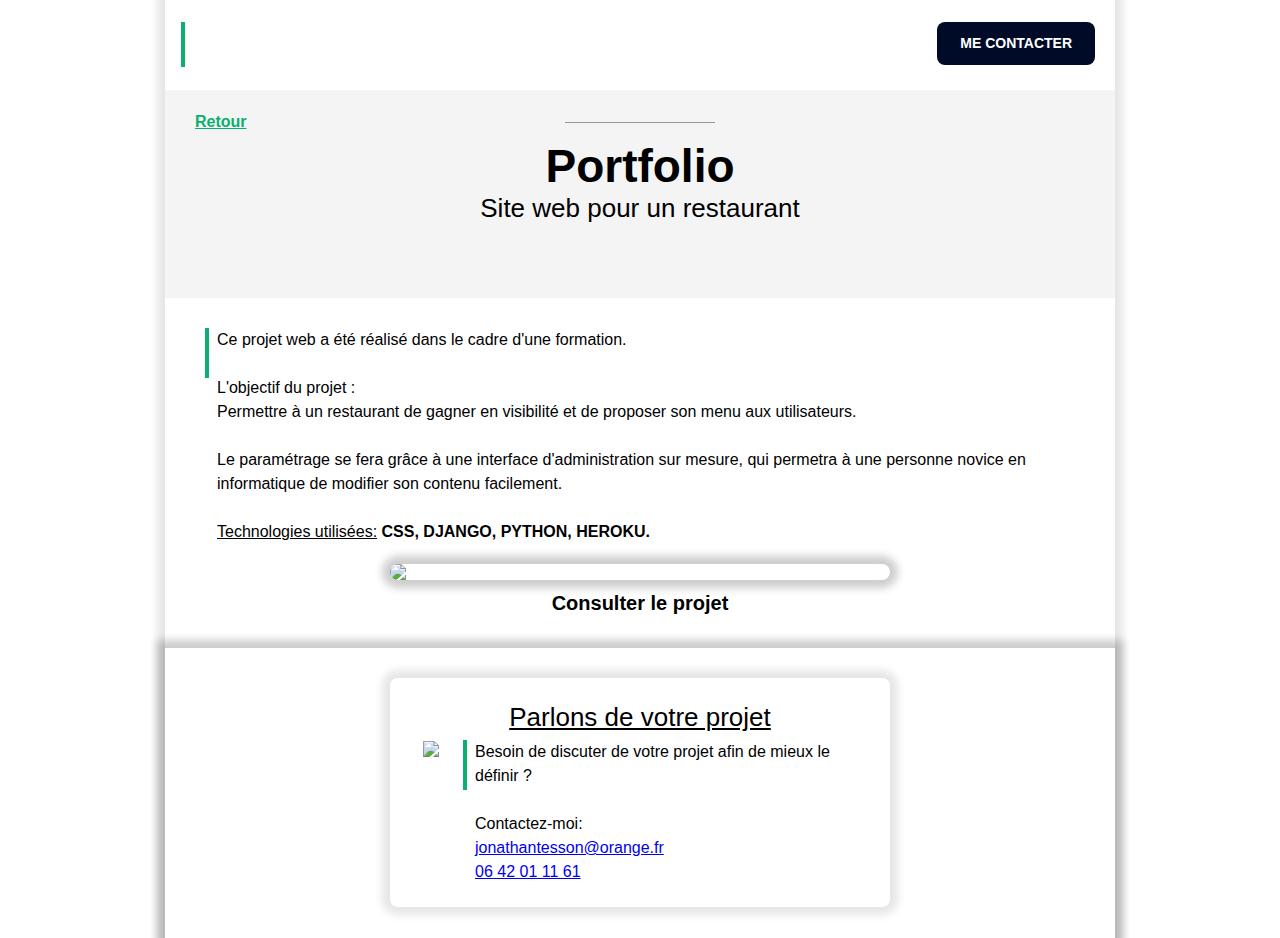
==== portfolio-site-restaurant.html @ e757218a "Add files via upload" ====
<!DOCTYPE html>
<html lang="fr">
<head>
    <meta charset="UTF-8">
    <meta name="viewport" content="width=device-width, initial-scale=1.0">
    <title>Site web restaurant</title>
    <link rel="stylesheet" href="style.css">
</head>



<body>
<div class="jonath">    

    <!-- HEADER -->
    <div class="portfolio-header">
        <div class="texte-avec-ligne-verticale"
        style="margin-left: 16px; margin-top: 22px; height: 45px;">
            <p class="portfolio-header-title">Jonathan Tesson</p>
        </div>
        <a class="contact-button contact-button-portfolio"
        href="mailto:jonathantesson@orange.fr?subject=Contact%20depuis%20site%20pro%20:">ME CONTACTER</a>
    </div>

    <!-- SECTION GRISE TITRE -->
    <div class="section section-grise1" style="padding-top: 20px">
        <a class="portfolio-back" href="index.html">Retour</a>
        <div class="separateur" style="margin-top: -12px;"></div>
         <h1 class="portfolio">Portfolio</h1>
         <h2 class="portfolio">Site web pour un restaurant</h2>
     </div>

    <!-- SECTION CONTENU-->
    <div class="section">
        <div class="texte-avec-ligne-verticale">
            <p>
                
                Ce projet web a été réalisé dans le cadre d'une formation.
                <br>
                <br>
                L'objectif du projet :  
                <br> Permettre à un restaurant de gagner en visibilité et de proposer son menu aux utilisateurs.
                <br><br>
                Le paramétrage se fera grâce à une interface d'administration sur mesure, qui permetra à une personne novice en informatique de modifier son contenu facilement.
                <br>
                <br>
                <u>Technologies utilisées:</u> <b>CSS, DJANGO, PYTHON, HEROKU.</b> 
            </p>  
        </div>   
            <div class="centre-image">
                <a href="#"><img src="image/project1.jpg"></a>
                <a href="#">Consulter le projet</a>
            </div>


        
    </div>
      <!-- FRAME-->
        <!-- <iframe src="contact-frame.html" scrolling="no"/> -->


<div class=bandeau-fin2>
        <div class="fond">   
            <div class= "centre-frame">                   
                    <div class="frame">
                        <h3 class="frame-title"><u>Parlons de votre projet </u></h3>
                        <table style="width: 100%">
                            <tr>
                                <td valign="top" align="center"><img src="image/jonathan1.png" style="width: 100px"></td>
                                <td>
                                    <div class="texte-avec-ligne-verticale"
                                    style="margin-left: 20px">
                                        <p>
                                            Besoin de discuter de votre projet 
                                            afin de mieux le définir ?
                                            <br><br>
                                            <p>Contactez-moi:</p>
                                            
                                            <p>
                                                <a href="mailto:jonathantesson@orange.fr?subject=Contact%20depuis%20site%20pro%20:">jonathantesson@orange.fr</a>
                                                <br>
                                                <a href="tel:+33642011161">06 42 01 11 61 </a>
                                            </p>
            
                                        </p>
                                    </div>
                                </td>
                            </tr>
                        </table>
            
                    </div>    
            </div>        
    </div>     
            

    
</div>



</div> <!--jonath fin-->  
</body>

</html>
---- style.css ----
* {
    box-sizing: border-box ;
}


:root{
    --color1: #0baf70;
    --color2: #f4f4f4;
}



body {
    margin:0;
    font-family: Arial;
    line-height: 1.5;
    max-width: 1000px;
    margin-left: auto;
    margin-right: auto;
    background-color: white;
}

.jonath{
    background-color:white;
    max-width: 950px;
    margin-left: auto;
    margin-right: auto;
    box-shadow: 0px 0px 8px 8px rgba(0, 0, 0, 0.1);
    
}

div.cover_filtre {
    max-width: 390px ; 
    background-color:#ffffffe1 ; 
    text-align: center;
    margin-left: auto;
    margin-right: auto;
    border: 2px solid black;
    border-radius: 8px;
    padding-bottom: 10px;
    box-shadow: 0px 0px 8px 8px rgba(0, 0, 0, 0.2);
}
/*-------------------*/

div.fond {

    
    padding-top: 0px;
    /*background-color: rgba(255, 255, 255, 0.685);*/
    padding-bottom: 0px;
}


div.cover_filtre_2 {
    
    background-color: #ffffffe1; 
    text-align: center;
    margin-left: auto;
    margin-right: auto;
    border: 1px solid black;
    border-radius: 8px;
    padding-bottom: 10px;
    box-shadow: 0px 0px 8px 8px rgba(0, 0, 0, 0.2);
    padding-top: 4px;
    padding-bottom: 4px;
    padding-left: 4px;
    padding-right: 4px ;
    max-width:255px ;
    max-height: 60px;
}


a.contact-button2 {
    color: white;
    border: 1px solid black;
    padding: 8px 20px;
    text-decoration: none;
    background-color: #000b27;
    display: inline-block;
    font-weight: bold;
    border-radius: 8px;
    
    
    font-size: 14px;
}



div.cover_filtre_2 h1{
font-size: 30px;

}



.bandeau-fin {
    background: url(image/cover.jpg) no-repeat center/cover;
    height: 290px;
    box-shadow: 0px 0px 8px 8px rgba(0, 0, 0, 0.2);
}

.bandeau-fin2 {
    background: url(image/cover2.jpg) no-repeat center/cover;
    height: 290px;
    box-shadow: 0px 0px 8px 8px rgba(0, 0, 0, 0.2);
}

.bandeau-fin3 {
    background: url(image/coverdj.jpg) no-repeat center/cover;
    height: 290px;
    box-shadow: 0px 0px 8px 8px rgba(0, 0, 0, 0.2);
}

/*iframe {
    width: 100%;
    border: none;
    max-height: 350px;  
}*/

div.cover {
    background: url(image/cover_overlay.png) no-repeat center/100% 100%,url(image/cover.jpg) no-repeat center/cover;
    height: 360px;
    position: relative;
    box-shadow: 0px 0px 8px 8px rgba(0, 0, 0, 0.2);
}  

img.cover-profile {
    height: 150px;
    position: relative;
    left: 50%;
    margin-left: -75px;
    margin-top: 20px;
   
}

h1 {
    color:black;
    text-align: center;
    font-size: 42px;
    margin-top: 10px;
    margin-bottom: 0px;
    line-height: 1;
    
}

div.cover p {
    color: black;
    text-align: center;
    margin-top: 0px;
    font-size: 14px;
    margin-bottom: 8px;
}

div.cover-contact {
    /*background-color: #ff000080;*/
    position: absolute;
    top: 20px;
    left: 10px;
    border-left: 4px solid var(--color1);
    padding-left: 8px;
}

div.cover-contact p {
    text-align: left;
    margin-top: 0px;
    margin-bottom: 0px;
}
div.cover-contact p:first-child {
    margin-bottom: 10px;
}

div.cover-contact * {
    color: white;
    font-size: 14px;
}


a.contact-button {
    color: white;
    border: 3px solid transparent;
    padding: 8px 20px;
    text-decoration: none;
    background-color: #000b27;
    display: inline-block;
    font-weight: bold;
    
    font-size: 14px;
    border-radius: 8px;
}

a.contact-button-portfolio {

    position: absolute; 
    right: 20px; 
    top:22px;
}

a.contact-button:hover {
    color: var(--color1);
    border: 3px solid var(--color1);
}
a.contact-button2:hover{

    color: var(--color1);
    border: 1px solid var(--color1);

}

div.section {
    padding-left: 40px;
    padding-right: 40px;
    padding-top: 30px ;
    padding-bottom: 30px ;
    overflow: auto; 
      
}

div.section img{
    box-shadow: 0px 0px 8px 8px rgba(0, 0, 0, 0.2);
    border-radius: 8px;

}



/*
div.linkedin {

    padding-bottom: 20px;
    
}

div.linkedin img {
    width: 30px;
    float: right;
    box-shadow: 0px 0px 4px 4px rgba(0, 0, 0, 0.1);
    
    
}

*/




div.section-grise1 {
    background: url(image/triangle2white.svg)  no-repeat center bottom -1px/100%;
    background-color: var(--color2);
    padding-bottom: 70px;
    
}

div.section-grise2 {
    background: url(image/triangle1white.svg) no-repeat center top/100%;
    background-color: var(--color2);
    padding-top: 70px;
    font-weight: bold;
  
    
   
}

h2 {
    text-align: center;
    font-size: 34px;
    margin-top: 0px;




}
div.separateur {
height: 1px;
width: 150px;
background-color: #979797;
position: relative;
left: 50%;
margin-left: -75px;


}


div.section-grise1 p{
    
    font-size: 22px;
    color: #656565;
    text-align: center;
    max-width: 520px;
    margin-left: auto;
    margin-right: auto;
    
}

img.col-contenu {
    width: 40%;
}

div.col-contenu {
    width: 60% ;
    padding-left: 16px; 
}

.float-right {
    float: right;
}



div.texte-avec-ligne-verticale {
    border-left: 4px solid var(--color1);
    padding-left: 8px;
    height: 50px;
    display: inline-block;
}

div.texte-avec-ligne-verticale p {
    margin-top: 0;
}


div.texte-avec-ligne-vertical:first-child {
    margin-top: 0px;
  
}

div.barre-verticale {

    height: 50px;
    width: 4px;
    background-color: var(--color1);
    margin-right: 8px ;

}

.col-portfolio {
    width: 47%;
    text-align: center;
     

}
div.centre-frame{
    text-align: center;
}

div.centre-frame h3 {
    text-align: center;
    font-size: 26px;
    font-weight: normal;
    margin: 0;

   
}


div.centre-frame p {
 text-align: left;
 margin: 0px;
}

div.centre-frame a {
    
    margin: 0px;
    padding-bottom: 20px;
   }



div.frame {
    margin: 30px 50px;
    padding: 20px 30px;
    background-color :#ffffffd0;
    box-shadow: 0px 0px 8px 8px rgba(0, 0, 0, 0.1);
    border-radius: 8px;
    max-width: 500px;
    display: inline-block;
    

}

p.frame-title {

font-size:30px ;
margin-top: 5px;
margin-bottom: 0px;
text-align: center;
}




div.frame img {
 width: 100%;
}





/* PORTFOLIO*/

div.portfolio-header {
    height: 90PX;
    background: url(image/header.jpg)no-repeat center/cover;
    position: relative;
}

div.portfolio-headerdj {
    height: 90PX;
    background: url(image/headerdj.jpg)no-repeat center/cover;
    position: relative;
}

div.portfolio-headerfestival {
    height: 90PX;
    background: url(image/festival\ bleu.jpg)no-repeat center/cover;
    position: relative;
}

.portfolio-header-title {
    font-size: 26px;
    font-weight: bold;
    color: white;
    padding-top: 4px;
    padding-left: 8px;
    

}

h1.portfolio {
    font-size: 46px;
    color: black;
    line-height: 1;
    padding-top: 10px;
}

h2.portfolio {
    font-size: 26px;
    color: black;
    font-weight:normal;
    margin-bottom: 0;
   
}
.portfolio-back {
    color: var(--color1); 
    margin-left: -10px;
    font-weight: bold;  
     

}
img.portfolio {
    width: 70%;
    max-width: 475px;
   
    
}

.display-mobile{
    display: none;

}

div.centre-image {
    max-width: 500px;
    text-align: center;
    margin-left: auto;
    margin-right: auto;
    
    
}

div.centre-image img {
    margin-top: 20px;
    width: 100%;
    display: inline-block;
    text-align: center;
}
div.centre-image a {
    text-decoration: none;
    font-weight: bold;
    color: black;
    font-size: 20px;

}

h4.musique {
    max-height: 30px;
    text-align: center;
    font-size: 20px;
    font-weight: bold;
  

    
    background-color:var(--color1);
    border-radius: 8px;
    color:black;
    




    

}






            /* For mobile phones: */

@media only screen and (max-width: 604px) {

    h4.musique {

   display: inline-block;
   position: relative; /* postulat de départ */
   top: 50%; left: 50%; /* à 50%/50% du parent référent */
   transform: translate(-50%, -50%);
   padding-left: 38%;
   padding-right: 38%;
   margin-top: 39px;
   



    }



     
  img.cover-profile {
    height: 90px;
    margin-top: 75px;
    margin-left: -50px;
}

h1 {
    
    font-size: 30px;
    margin-top: 6px;
    margin-bottom: 0px;
}

div.cover p {
    margin-top: 2px;
    font-size: 13px;
}
.section {
    padding-left: 20px;
    padding-right: 20px;
   
}


div.section-grise1 {
    padding-bottom: 40px;
}

h2 {
    font-size: 30px;

}

img.col-contenu {
    width: 100%;
}

div.col-contenu {
    width: 100% ;
    padding-left: 0px; 
    margin-top: 20px;
}

.col-portfolio {
    width: 100%;
    text-align: center;
    margin-bottom: 20px;
}

div.frame {
    margin: 0;
    padding: 0;
    box-shadow: none;
    border-radius: 0px;
}
div.frame img {
    width: 70px;
}

div.cover {
    
    height: 288px;
    box-shadow: none;
 
}  

div.cover_filtre {
    max-width: 600px ; 
    border-radius: 0px;
    border: 2px solid transparent;
    
    box-shadow: none;
}   

.bandeau-fin {
    
    height: 189px;
    box-shadow: 0px 0px 8px 8px rgba(0, 0, 0, 0.2);
    
}

.bandeau-fin2 {
    
    height: 189px;
    box-shadow: 0px 0px 8px 8px rgba(0, 0, 0, 0.2);
    
}

.bandeau-fin3 {
    
    height: 189px;
    box-shadow: 0px 0px 8px 8px rgba(0, 0, 0, 0.2);
    
}




div.frame {
margin-bottom: 30px;

}

/* PORTFOLIO - MOBILE */

.portfolio-header-title {
    font-size: 19px;
    padding-top: 10px;
    padding-left: 4px;

}   

a.contact-button {
    padding: 7px 12px;
    margin-top: 22px;
    font-size: 12px;
    
}

a.contact-button-portfolio {
    right: 12px;  
    top:5px; 
}

h1.portfolio {
    font-size: 40px;
  
}

h2.portfolio {
    font-size: 22px;
   
}

img.portfolio {
    width: 100%;
    
}

.display-mobile{
    display: block;
}

}

@media only screen and (max-width: 414px) {


a.contact-button{
    margin-top: 0px;
}

a.contact-button-portfolio {
    right: 12px;  
    top:26px; 
}




}



@media only screen and (max-width: 360px){


    h4.musique {

        padding-left: 36%;
        padding-right: 36%;
        
}   
 

}





@media only screen and (max-width: 320px){



h4.musique {

        padding-left: 33%;
        padding-right: 33%;
        
}






div.frame h3 {

    font-size: 20px;
}
div.frame p {

    font-size: 10px;
}

.bandeau-fin {
    
    height: 148px;
    box-shadow: 0px 0px 8px 8px rgba(0, 0, 0, 0.2);
    
}

.bandeau-fin2 {
    
    height: 148px;
    box-shadow: 0px 0px 8px 8px rgba(0, 0, 0, 0.2);
    
}


.bandeau-fin3 {
    
    height: 148px;
    box-shadow: 0px 0px 8px 8px rgba(0, 0, 0, 0.2);
    
}

a.contact-button-portfolio {
    right: 12px;  
    top:31px; 
    padding: 4px;
}

.portfolio-back {
    color: var(--color1); 
    margin-left: -25px;
    font-weight: bold; 
    font-size: 12px; 
     

}

p.portfolio-header-title {
padding-top: 15px;
font-size: 15px;
 


}

}
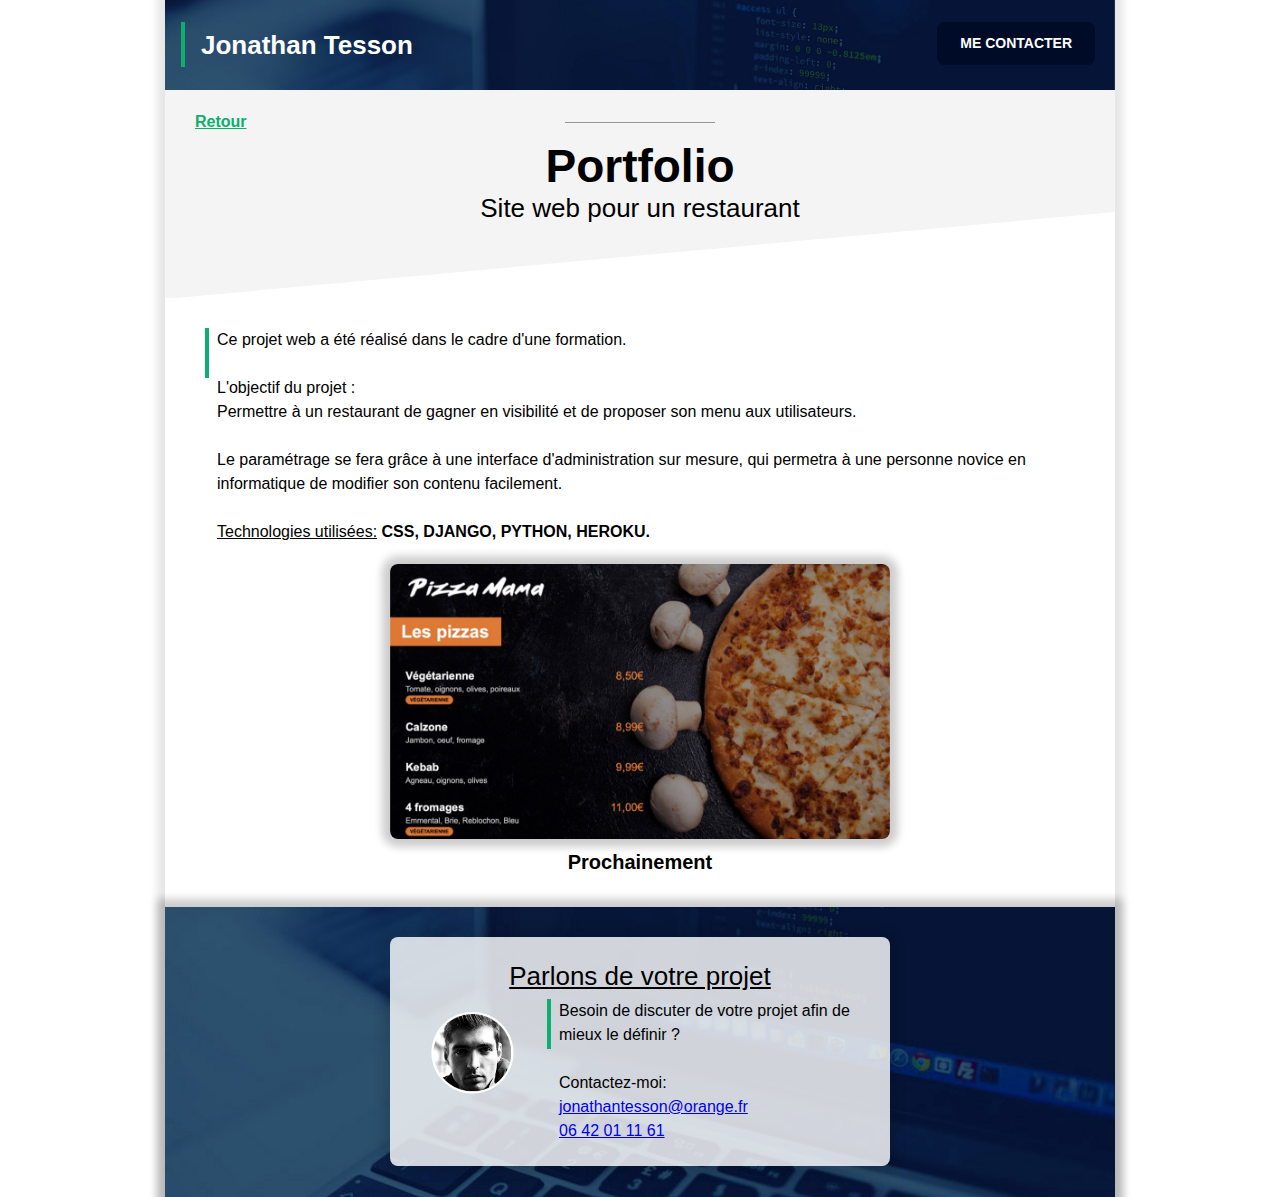
==== commit a2920e10: "Add files via upload" ====
--- a/portfolio-site-restaurant.html
+++ b/portfolio-site-restaurant.html
@@ -48,8 +48,8 @@
             </p>  
         </div>   
             <div class="centre-image">
-                <a href="#"><img src="image/project1.jpg"></a>
-                <a href="#">Consulter le projet</a>
+                <a href="#"><img class="hover"  src="image/project1.jpg"></a>
+                <a>Prochainement</a>
             </div>
 
 
--- a/style.css
+++ b/style.css
@@ -128,7 +128,7 @@
     height: 150px;
     position: relative;
     left: 50%;
-    margin-left: -75px;
+    margin-left: -65px;
     margin-top: 20px;
    
 }
@@ -195,6 +195,15 @@
     top:22px;
 }
 
+/*****************************************************/
+
+.hover:hover {
+    
+   content: url(image/En-cour-de-dévlopement.jpg);
+}
+
+/*****************************************************/
+
 a.contact-button:hover {
     color: var(--color1);
     border: 3px solid var(--color1);
@@ -512,6 +521,9 @@
 
 @media only screen and (max-width: 604px) {
 
+ 
+    
+
     h4.musique {
 
    display: inline-block;
@@ -532,8 +544,8 @@
      
   img.cover-profile {
     height: 90px;
-    margin-top: 75px;
-    margin-left: -50px;
+    margin-top: 70px;
+    margin-left: -40px;
 }
 
 h1 {
@@ -556,6 +568,7 @@
 
 div.section-grise1 {
     padding-bottom: 40px;
+    
 }
 
 h2 {
@@ -599,8 +612,8 @@
 div.cover_filtre {
     max-width: 600px ; 
     border-radius: 0px;
-    border: 2px solid transparent;
-    
+    border: 2px solid transparent; /*--------------------------------*/
+    padding-bottom: 15px;
     box-shadow: none;
 }   
 
@@ -608,6 +621,7 @@
     
     height: 189px;
     box-shadow: 0px 0px 8px 8px rgba(0, 0, 0, 0.2);
+    
     
 }
 
@@ -644,14 +658,14 @@
 
 a.contact-button {
     padding: 7px 12px;
-    margin-top: 22px;
+    margin-top: 0px;
     font-size: 12px;
     
 }
 
 a.contact-button-portfolio {
     right: 12px;  
-    top:5px; 
+    top:26px; 
 }
 
 h1.portfolio {
@@ -687,6 +701,44 @@
     top:26px; 
 }
 
+div.frame {
+    
+    background-color :transparent;
+
+}
+
+
+
+.bandeau-fin {
+    background: url(image/cover-filtre.jpg) no-repeat center/cover;
+    height: 160px;
+    box-shadow: 0px 0px 8px 8px rgba(0, 0, 0, 0.2);
+    
+}
+
+.bandeau-fin2 {
+    background: url(image/cover2-filtre.jpg) no-repeat center/cover;
+    height: 160px;
+    box-shadow: 0px 0px 8px 8px rgba(0, 0, 0, 0.2);
+    
+}
+
+.bandeau-fin3 {
+    background: url(image/coverdj-filtre.jpg) no-repeat center/cover;
+    height: 160px;
+    box-shadow: 0px 0px 8px 8px rgba(0, 0, 0, 0.2);
+    
+}
+
+
+div.frame h3 {
+
+    font-size: 20px;
+}
+div.frame p {
+
+    font-size: 14px;
+}
 
 
 
@@ -703,7 +755,17 @@
         padding-right: 36%;
         
 }   
- 
+div.frame h3 {
+
+    font-size: 22px;
+}
+div.frame p {
+
+    font-size: 12px;
+}
+
+
+
 
 }
 
@@ -736,24 +798,34 @@
     font-size: 10px;
 }
 
+
+
+div.frame {
+    
+    background-color :transparent;
+
+}
+
+
+
 .bandeau-fin {
-    
-    height: 148px;
+    background: url(image/cover-filtre.jpg) no-repeat center/cover;
+    height: 147px;
     box-shadow: 0px 0px 8px 8px rgba(0, 0, 0, 0.2);
     
 }
 
 .bandeau-fin2 {
-    
-    height: 148px;
+    background: url(image/cover2-filtre.jpg) no-repeat center/cover;
+    height: 147px;
     box-shadow: 0px 0px 8px 8px rgba(0, 0, 0, 0.2);
     
 }
 
 
 .bandeau-fin3 {
-    
-    height: 148px;
+    background: url(image/coverdj-filtre.jpg) no-repeat center/cover;
+    height: 147px;
     box-shadow: 0px 0px 8px 8px rgba(0, 0, 0, 0.2);
     
 }
@@ -780,5 +852,13 @@
 
 
 }
+img.cover-profile {
+  
+    margin-left: -45px;
+    
+   
+}
+
+
 
 }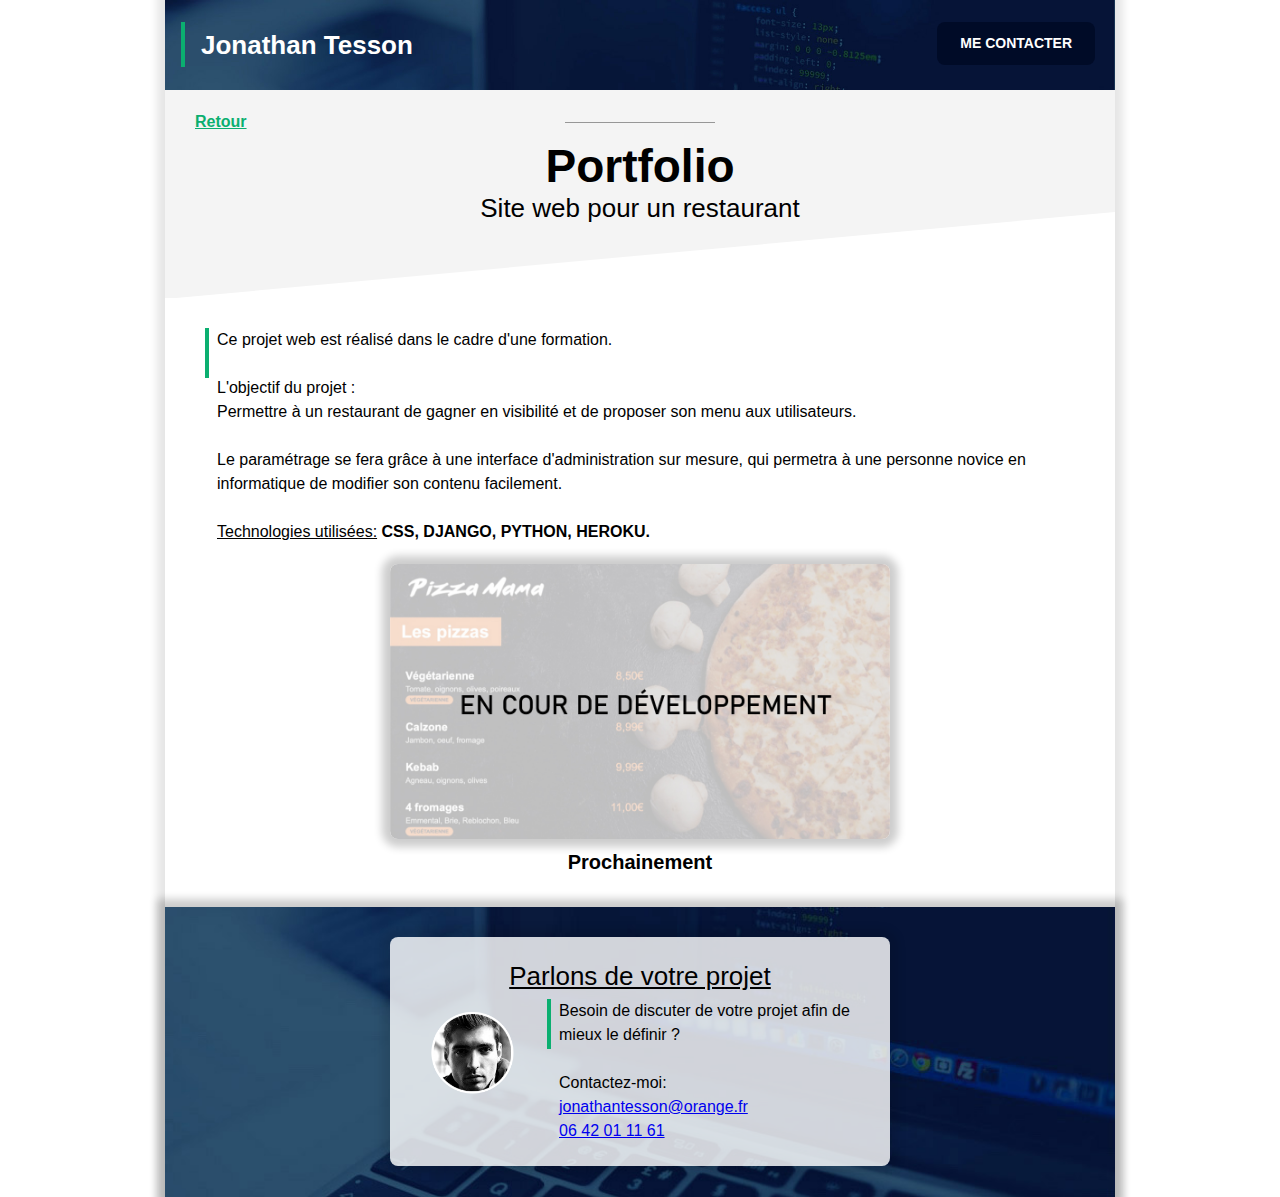
==== commit f423d29b: "Add files via upload" ====
--- a/portfolio-site-restaurant.html
+++ b/portfolio-site-restaurant.html
@@ -35,7 +35,7 @@
         <div class="texte-avec-ligne-verticale">
             <p>
                 
-                Ce projet web a été réalisé dans le cadre d'une formation.
+                Ce projet web est réalisé dans le cadre d'une formation.
                 <br>
                 <br>
                 L'objectif du projet :  
@@ -48,7 +48,7 @@
             </p>  
         </div>   
             <div class="centre-image">
-                <a href="#"><img class="hover"  src="image/project1.jpg"></a>
+                <a><img class="hover"  src="image/En-cour-de-dévlopement.jpg"></a>
                 <a>Prochainement</a>
             </div>
 
--- a/style.css
+++ b/style.css
@@ -196,12 +196,12 @@
 }
 
 /*****************************************************/
-
+/*
 .hover:hover {
     
    content: url(image/En-cour-de-dévlopement.jpg);
 }
-
+*/
 /*****************************************************/
 
 a.contact-button:hover {
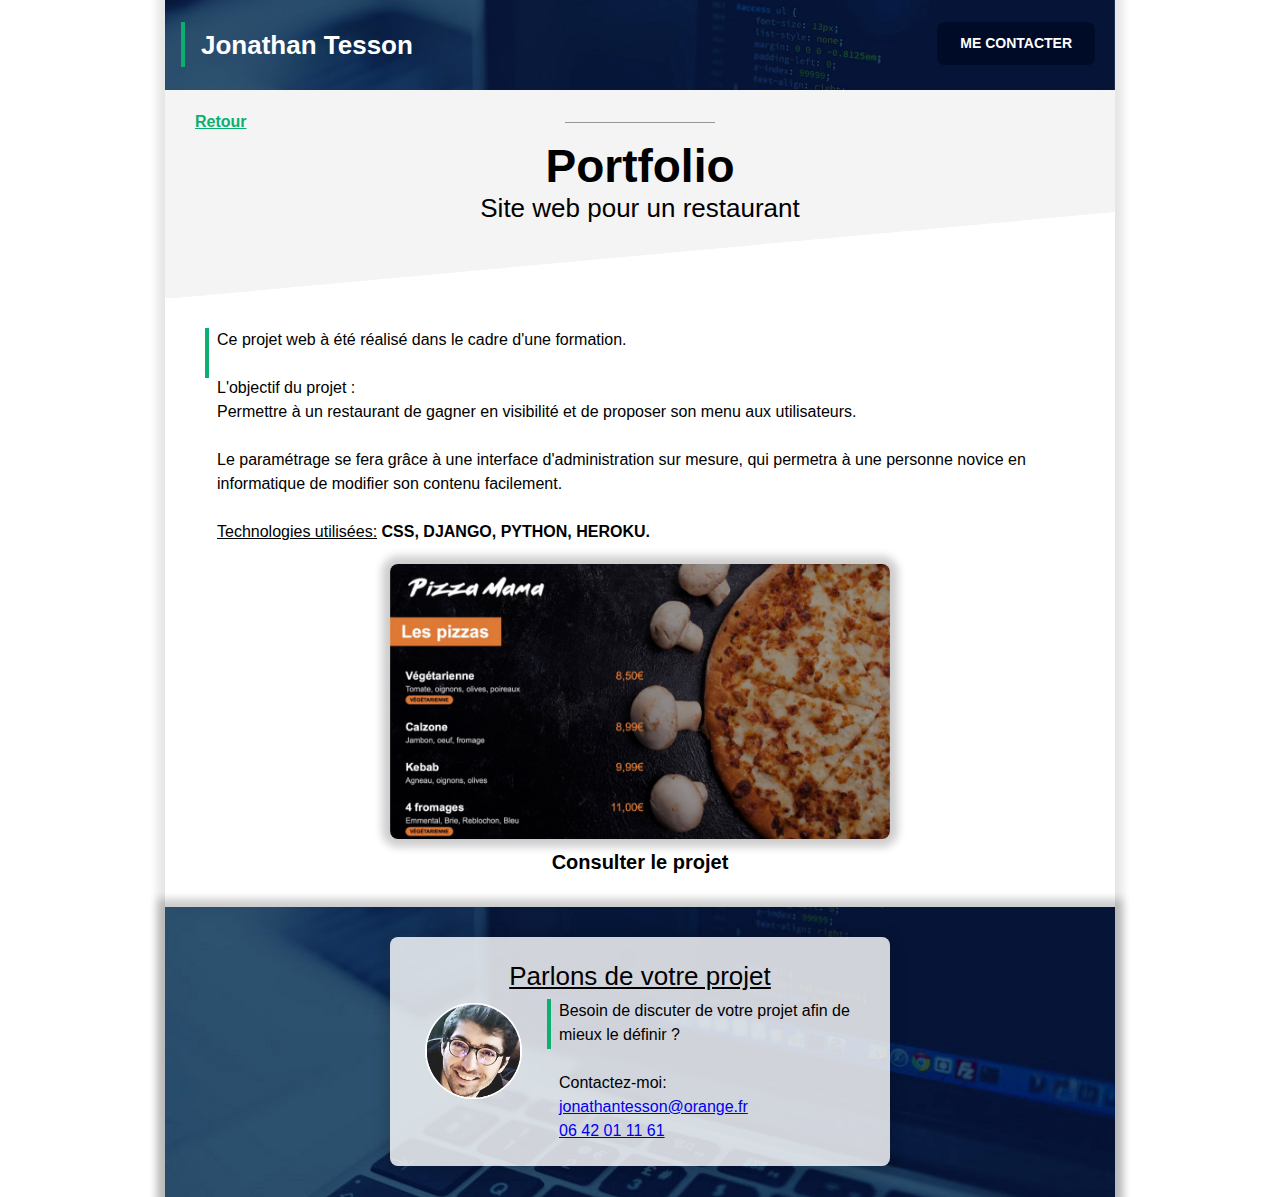
==== commit effea059: "Add files via upload" ====
--- a/portfolio-site-restaurant.html
+++ b/portfolio-site-restaurant.html
@@ -35,7 +35,7 @@
         <div class="texte-avec-ligne-verticale">
             <p>
                 
-                Ce projet web est réalisé dans le cadre d'une formation.
+                Ce projet web à été réalisé dans le cadre d'une formation.
                 <br>
                 <br>
                 L'objectif du projet :  
@@ -48,8 +48,8 @@
             </p>  
         </div>   
             <div class="centre-image">
-                <a><img class="hover"  src="image/En-cour-de-dévlopement.jpg"></a>
-                <a>Prochainement</a>
+                <a href="https://jrpizzamamadjangotesson.herokuapp.com/" target="_blank"><img src="image/project1.jpg"></a>
+                    <a href="https://jrpizzamamadjangotesson.herokuapp.com/" target="_blank">Consulter le projet</a>
             </div>
 
 
--- a/style.css
+++ b/style.css
@@ -69,6 +69,16 @@
     max-height: 60px;
 }
 
+img.icone {
+width: 0px;
+display:none ;
+
+}
+
+a.texte {
+  display: block;  
+}
+
 
 a.contact-button2 {
     color: white;
@@ -125,11 +135,11 @@
 }  
 
 img.cover-profile {
-    height: 150px;
+    height: 200px;
     position: relative;
     left: 50%;
-    margin-left: -65px;
-    margin-top: 20px;
+    margin-left: -96px;
+    margin-top: 0px;
    
 }
 
@@ -157,6 +167,7 @@
     top: 20px;
     left: 10px;
     border-left: 4px solid var(--color1);
+    
     padding-left: 8px;
 }
 
@@ -204,10 +215,24 @@
 */
 /*****************************************************/
 
+
+
+
+
+
+
+
 a.contact-button:hover {
     color: var(--color1);
     border: 3px solid var(--color1);
-}
+
+
+
+
+}
+
+
+
 a.contact-button2:hover{
 
     color: var(--color1);
@@ -249,6 +274,189 @@
 
 */
 
+.vert {
+display: none;
+top:274px; 
+margin-left: 50PX;   
+position: absolute;
+background-color: var(--color1);
+border-radius: 8px;
+width: 10%;
+height: 1px;
+max-width: 200PX;
+
+}
+
+.box{
+    display: flex;
+    flex-direction: row-reverse;
+
+
+}
+
+
+.vert2 {
+display: none;
+top:274px; 
+margin-right: 50PX;  
+position: absolute;
+background-color:var(--color1);
+border-radius: 8px;
+width: 10%;
+height: 1px;
+max-width: 200PX;
+
+}
+
+.xxxtexte {
+    font-family: 'Gill Sans', 'Gill Sans MT', Calibri, 'Trebuchet MS', sans-serif, 'Arial Narrow', Arial, sans-serif;
+    
+    font-size: 20px;
+    font-weight: lighter;
+    font-style: italic;
+   
+    padding-left: 10px;
+    border-radius: 8px;
+    color:black;
+    margin-bottom: -20px;
+    padding-bottom: 0;
+    z-index: 1;
+    
+
+}
+
+.xxxtexte p{
+
+    margin-bottom: 0;
+    
+}
+
+
+
+.xxxcolor {
+    
+    width: 120px;
+    background-color:var(--color1) ;
+    border-radius: 8px;
+    height: 6px;
+    position: absolute;
+    max-width: 360px;
+    
+    display: inline-block;
+    margin-top: 17px;
+    
+    
+}
+
+
+.xxxcolorx {   
+    width: 90px;
+    background-color:var(--color1) ;
+    border-radius: 8px;
+    height: 6px;
+    position: absolute;
+    max-width: 360px;
+    
+    display: inline-block;
+    margin-top: 17px;
+
+ }
+
+
+
+.bonus{
+    
+    height: 50px;
+    
+}
+
+
+.bonus2{
+    
+    height: 50px;
+}
+
+
+.xxxcolor2 {
+    
+    width: 7%;
+    background-color:var(--color1)  ;
+    border-radius: 8px;
+    height: 10px;
+    position: absolute;
+    max-width: 360px;
+    
+   
+    margin-right: 58px;
+    
+    
+
+    /*margin-right: 53%;*/
+    
+    
+
+}
+
+
+.box2{
+    
+    display: inline-flex;
+    flex-direction: row-reverse;
+    
+    
+    
+
+
+}
+
+
+.xxxcolor2{
+
+padding: 0;
+
+}
+
+
+
+
+
+
+
+
+
+
+
+/*
+.newvert {
+    top:1145PX; 
+    margin-left: 50PX;   
+    position: absolute;
+    background-color: red;
+    border-radius: 8px;
+    width: 25%;
+    height: 5px;
+    max-width: 320PX;
+}
+
+
+.newvert2 {
+    top:1145px; 
+    margin-right: 50PX;   
+    position: absolute;
+    background-color: red;
+    border-radius: 8px;
+    width: 25%;
+    height: 5px;
+    max-width: 320PX;
+}
+
+*/
+
+
+
+
+
+
 
 
 
@@ -290,14 +498,17 @@
 }
 
 
+
+
 div.section-grise1 p{
     
     font-size: 22px;
     color: #656565;
     text-align: center;
-    max-width: 520px;
+    max-width: 640px;
     margin-left: auto;
     margin-right: auto;
+   
     
 }
 
@@ -335,10 +546,20 @@
 
 div.barre-verticale {
 
-    height: 50px;
-    width: 4px;
-    background-color: var(--color1);
+    height: 15px;
+    width: 8px;
+    
     margin-right: 8px ;
+    background-color: black;
+    border-radius: 8px;
+
+
+    
+    /*border-top: 9px solid transparent;
+    border-bottom: 9px solid transparent;
+    border-left: 15px solid #000b27;*/
+    
+    
 
 }
 
@@ -350,6 +571,7 @@
 }
 div.centre-frame{
     text-align: center;
+    /*font-family: 'Gill Sans', 'Gill Sans MT', Calibri, 'Trebuchet MS', sans-serif*/
 }
 
 div.centre-frame h3 {
@@ -495,33 +717,67 @@
 h4.musique {
     max-height: 30px;
     text-align: center;
-    font-size: 20px;
+    font-size: 1px;
     font-weight: bold;
   
 
     
-    background-color:var(--color1);
-    border-radius: 8px;
-    color:black;
-    
-
-
-
-
-    
-
-}
-
-
+    background-color: transparent;
+    border-radius: 8px;
+    color:transparent;   
+
+}
+
+
+h4.musique2 {
+    max-height: 30px;
+    text-align: center;
+    font-size: 1px;
+    font-weight: bold;
+  
+
+    
+    background-color: transparent;
+    border-radius: 8px;
+    color:transparent;   
+
+}
+
+ 
 
 
 
 
             /* For mobile phones: */
 
-@media only screen and (max-width: 604px) {
-
- 
+@media only screen and (max-width: 627px) {
+
+
+
+
+    .xxxcolor {
+    
+        width: 125px;
+    
+        
+        
+    }
+    
+    
+
+
+
+
+
+
+    .vert {
+        top:253px; 
+    }
+
+    .vert2 {
+        top:253px; 
+    }
+    
     
 
     h4.musique {
@@ -530,23 +786,57 @@
    position: relative; /* postulat de départ */
    top: 50%; left: 50%; /* à 50%/50% du parent référent */
    transform: translate(-50%, -50%);
+   
    padding-left: 38%;
    padding-right: 38%;
-   margin-top: 39px;
-   
-
-
+   margin-top: 0px;
+   margin-bottom: 0px;
 
     }
+
+
+    p.musique2 {
+
+        display: inline-block;
+        position: relative; /* postulat de départ */
+        top: 50%; left: 50%; /* à 50%/50% du parent référent */
+        transform: translate(-50%, -50%);
+        
+        padding-left: 38%;
+        padding-right: 38%;
+        margin-top: 0px;
+        margin-bottom: 0px;
+     
+         }
+     
+    .xxxtexte p{
+
+        margin-top: 0;
+    }
+
+
+
+
+
+
+
 
 
 
      
   img.cover-profile {
-    height: 90px;
-    margin-top: 70px;
-    margin-left: -40px;
-}
+    height: 150px;
+    margin-top: 10px;
+    margin-left: -65px;
+    padding-top: 10px;
+    
+
+}
+
+
+
+
+
 
 h1 {
     
@@ -567,8 +857,11 @@
 
 
 div.section-grise1 {
-    padding-bottom: 40px;
-    
+    padding-bottom: 40px;   
+}
+
+div.section-grise2 {
+    padding-bottom: 40px;   
 }
 
 h2 {
@@ -604,7 +897,7 @@
 
 div.cover {
     
-    height: 288px;
+    height: 289px;
     box-shadow: none;
  
 }  
@@ -689,7 +982,47 @@
 
 }
 
-@media only screen and (max-width: 414px) {
+@media only screen and (max-width: 480px) {
+
+
+    .vert {
+        top:272px; 
+    }
+
+    .vert2 {
+        top:272px; 
+    }
+
+/* ******************************contact icone*********************/
+img.icone {
+    width: 30px;
+    display:flex;
+    margin: 0;
+    padding: 0;
+}
+
+
+div.cover-contact {
+    border: 0px solid red;
+    
+}
+
+div.icone1{
+    position: absolute;
+    top: -10px;
+    left: 0px;
+    border-left: 4px solid var(--color1);
+    padding-left: 8px;
+    height: auto;
+}
+
+a.texte {
+    display:none ;
+    font-size: 0px;    
+}
+
+/* ******************************contact icone*********************/
+
 
 
 a.contact-button{
@@ -740,10 +1073,19 @@
     font-size: 14px;
 }
 
-
-
-}
-
+img.cover-profile {
+    height: 180px;
+    margin-top: 0px;
+    margin-left: -80px;
+
+}
+div.cover {
+
+    height: 309px;
+    
+
+}
+}
 
 
 @media only screen and (max-width: 360px){
@@ -763,6 +1105,56 @@
 
     font-size: 12px;
 }
+
+
+
+img.cover-profile {
+    height: 180px;
+    margin-top: 0px;
+    margin-left: -77px; 
+
+}
+
+div.cover {
+
+    height: 309px;
+
+}
+
+/* ******************************contact icone*********************/
+
+
+
+img.icone {
+    width: 30px;
+    display:flex;
+    margin: 0;
+    padding: 0;
+}
+
+
+
+div.cover-contact {
+    border: 0px solid red;
+    
+}
+
+div.icone1{
+    position: absolute;
+    top: -10px;
+    left: 0px;
+    border-left: 4px solid var(--color1);
+    padding-left: 8px;
+    height: auto;
+}
+
+a.texte {
+    display:none ;
+    font-size: 0px;    
+}
+
+/* ******************************contact icone*********************/
+
 
 
 
@@ -854,11 +1246,57 @@
 }
 img.cover-profile {
   
-    margin-left: -45px;
-    
+    
+    height: 180px;
+    margin-top: 0px;
+    margin-left: -82px;
    
 }
 
 
+div.cover {
+
+    height: 308px;
+}
+/* ******************************contact icone*********************/
+img.icone {
+    width: 30px;
+    display:flex;
+    margin: 0;
+    padding: 0;
+}
+
+
+div.cover-contact {
+    border: 0px solid red;
+    
+}
+
+div.icone1{
+    position: absolute;
+    top: -10px;
+    left: 0px;
+    border-left: 4px solid var(--color1);
+    padding-left: 8px;
+    height: auto;
+}
+
+a.texte {
+    display:none ;
+    font-size: 0px;    
+}
+
+/* ******************************contact icone*********************/
+
+
+}
+
+
+@media only screen and (max-width: 320px){
+
+    div.cover {
+
+        height: 309px;
+    }
 
 }